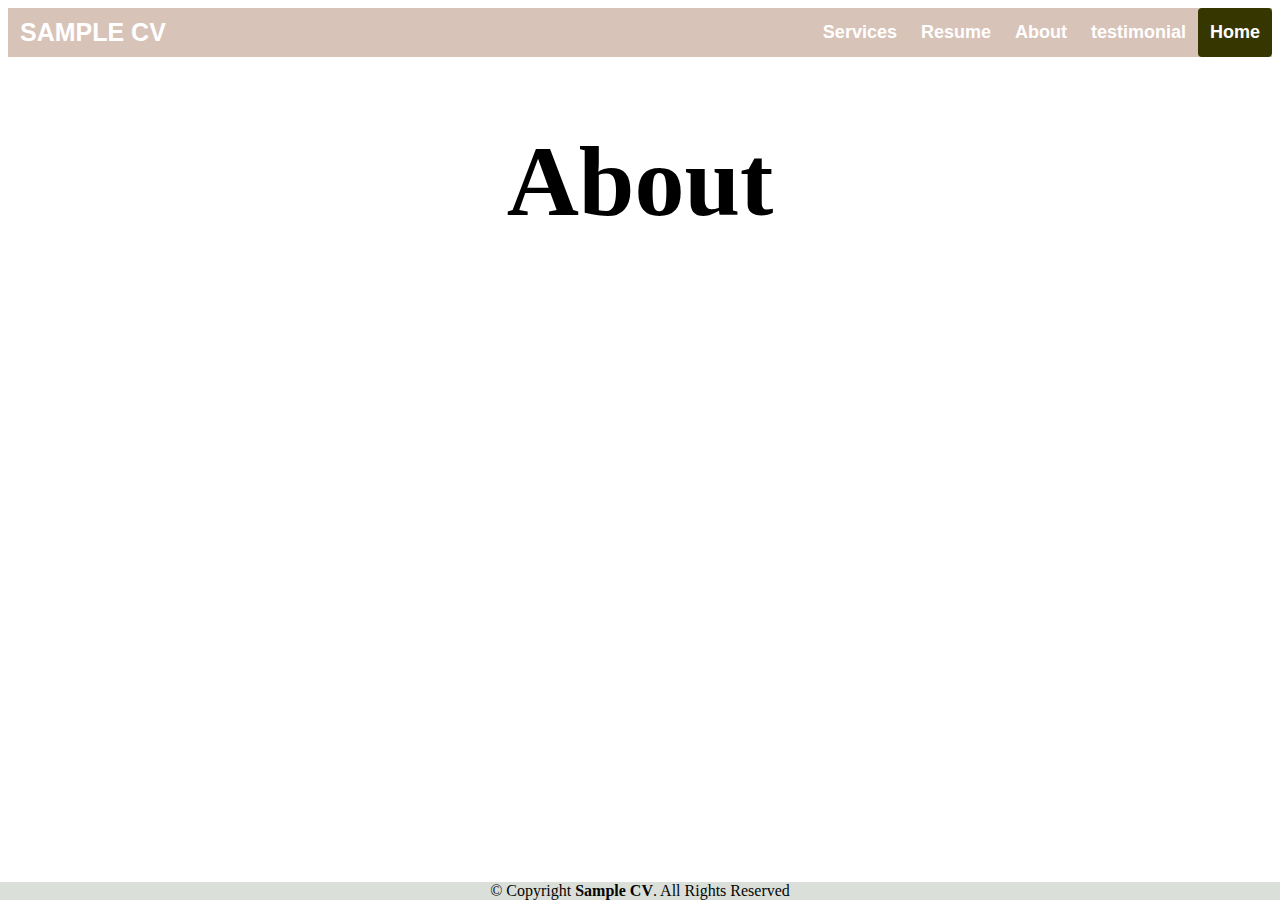
==== about.html @ f7c05f6d "first commit" ====
<head><!DOCTYPE html>
    <html lang="en">
    <head>
        <meta charset="UTF-8">
        <meta name="viewport" content="width=device-width, initial-scale=1.0">
        <title>Document</title>
    </head>
    <body>
        
    </body>
    </html></head>
        <title>Sample cv </title>
        <link rel="stylesheet" type="text/css" href="index-style.css" media="screen">
        </head>
        
        
        <body data-new-gr-c-s-check-loaded="14.1195.0" data-gr-ext-installed="">
            <header>
                <div class="header">
                    <div class="header-Left">
                        <a href="index.html" class="logo">SAMPLE CV</a>
                    </div>
                <div class="header-Right">
                    <a href="services.html">Services</a>
                    <a href="resume.html">Resume</a>
                    <a href="about.html">About</a>
                     <a href="testi.html.html">testimonial</a>
                    <a class="active" href="index.html">Home</a>
                </div>
            </div>
        
            </header>
        
            <section>
                   <h1>About</h1>
            </section>
        
            <footer class="">
                <div class="footer">
                    © Copyright <strong><span>Sample CV</span></strong>. All Rights Reserved
                </div>
            </footer>
        
        
        
        </body>
---- index-style.css ----
body{
    background-image: url("Photos/Tropical-island-with-palm-trees-white-sand-beach-turquoise-water-Nature-Wallpaper-HD-for-PC.jpg");
    background-repeat: no-repeat;
    background-size: cover;
}
h1{
    color: rgb(60, 179, 113), blue;
    text-align: center;
    font-family: Cambria, Cochin, Georgia, Times, 'Times New Roman', serif;
    font-size: 100px;
}.header {
    overflow: hidden;
    background-color: rgba(117, 42, 7, 0.281);
    /*padding: 20px 10px;*/
  }
  
  .header img{
    height: 50px;
    width: 50px;
  }
  
  
  /* Style the header links */
  .header a {
    float: left;
    color: white;
    text-align: center;
    padding: 12px;
    text-decoration: none;
    font-size: 18px;
    line-height: 25px;
    border-radius: 4px;
    font-family: Arial, Helvetica, sans-serif;
    font-weight: bold;
  }
  
  /* Style the logo link (notice that we set the same value of line-height and font-size to prevent the header to increase when the font gets bigger */
  .header a.logo {
    font-size: 25px;
    font-weight: bold;
    font-family: Arial, Helvetica, sans-serif;
  }
  
  /* Change the background color on mouse-over */
  .header a:hover {
    background-color: rgb(10, 10, 10);
    color: White;
  }
  
  .header a.active {
    background-color: rgb(54, 54, 1);
    color: white;
  }
  
  /* Float the link section to the right */
  .header-Right {
    float: right;
  }

  .footer{
    position:fixed;
    left: 0;
    bottom: 0;
    width: 100%;
    background-color: rgb(218, 223, 217);
    color: rgb(5, 5, 5);
    text-align: center;
  }
  #content{
    color: rgb(5, 5, 5);
    text-align: justify;
    font-family: Cambria, Cochin, Georgia, Times, 'Times New Roman', serif;
    font-size: 75px;
  }
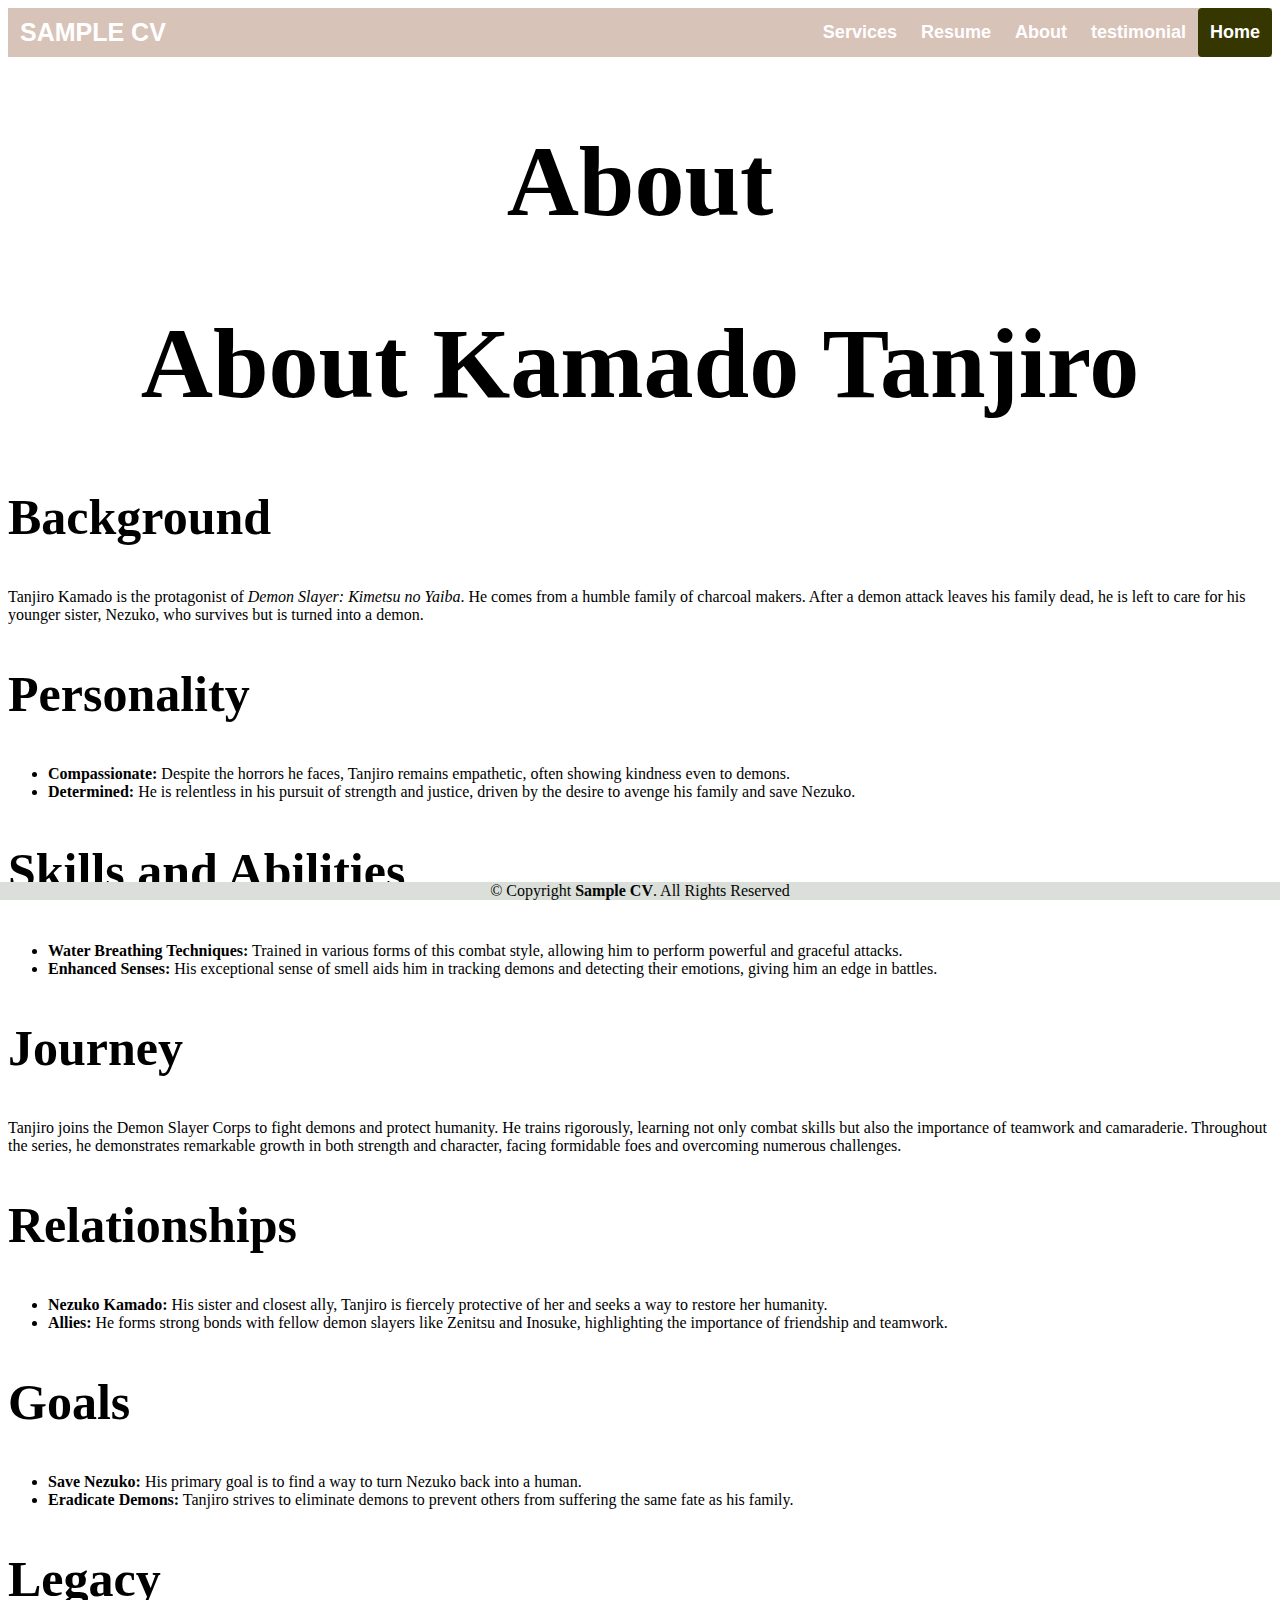
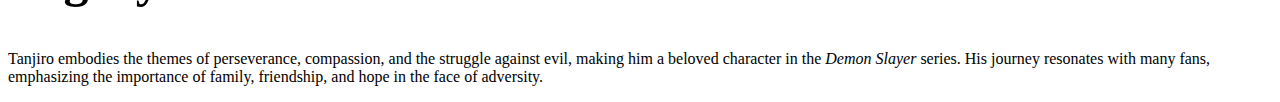
==== commit c3667a6e: "Initial commit" ====
--- a/about.html
+++ b/about.html
@@ -34,6 +34,44 @@
             <section>
                    <h1>About</h1>
             </section>
+            <section>
+                <h1>About Kamado Tanjiro</h1>
+
+    <h2>Background</h2>
+    <p>Tanjiro Kamado is the protagonist of <em>Demon Slayer: Kimetsu no Yaiba</em>. He comes from a humble family of charcoal makers. After a demon attack leaves his family dead, he is left to care for his younger sister, Nezuko, who survives but is turned into a demon.</p>
+
+    <h2>Personality</h2>
+    <ul>
+        <li><strong>Compassionate:</strong> Despite the horrors he faces, Tanjiro remains empathetic, often showing kindness even to demons.</li>
+        <li><strong>Determined:</strong> He is relentless in his pursuit of strength and justice, driven by the desire to avenge his family and save Nezuko.</li>
+    </ul>
+
+    <h2>Skills and Abilities</h2>
+    <ul>
+        <li><strong>Water Breathing Techniques:</strong> Trained in various forms of this combat style, allowing him to perform powerful and graceful attacks.</li>
+        <li><strong>Enhanced Senses:</strong> His exceptional sense of smell aids him in tracking demons and detecting their emotions, giving him an edge in battles.</li>
+    </ul>
+
+    <h2>Journey</h2>
+    <p>Tanjiro joins the Demon Slayer Corps to fight demons and protect humanity. He trains rigorously, learning not only combat skills but also the importance of teamwork and camaraderie. Throughout the series, he demonstrates remarkable growth in both strength and character, facing formidable foes and overcoming numerous challenges.</p>
+
+    <h2>Relationships</h2>
+    <ul>
+        <li><strong>Nezuko Kamado:</strong> His sister and closest ally, Tanjiro is fiercely protective of her and seeks a way to restore her humanity.</li>
+        <li><strong>Allies:</strong> He forms strong bonds with fellow demon slayers like Zenitsu and Inosuke, highlighting the importance of friendship and teamwork.</li>
+    </ul>
+
+    <h2>Goals</h2>
+    <ul>
+        <li><strong>Save Nezuko:</strong> His primary goal is to find a way to turn Nezuko back into a human.</li>
+        <li><strong>Eradicate Demons:</strong> Tanjiro strives to eliminate demons to prevent others from suffering the same fate as his family.</li>
+    </ul>
+
+    <h2>Legacy</h2>
+    <p>Tanjiro embodies the themes of perseverance, compassion, and the struggle against evil, making him a beloved character in the <em>Demon Slayer</em> series. His journey resonates with many fans, emphasizing the importance of family, friendship, and hope in the face of adversity.</p>
+</body>
+</html>
+            </section>
         
             <footer class="">
                 <div class="footer">
--- a/index-style.css
+++ b/index-style.css
@@ -1,5 +1,5 @@
 body{
-    background-image: url("Photos/Tropical-island-with-palm-trees-white-sand-beach-turquoise-water-Nature-Wallpaper-HD-for-PC.jpg");
+    background-image: url("https://w0.peakpx.com/wallpaper/1000/128/HD-wallpaper-demon-slayer-tanjirou-kamado-with-red-eyes-having-sword-with-background-of-white-anime.jpg");
     background-repeat: no-repeat;
     background-size: cover;
 }
@@ -8,7 +8,14 @@
     text-align: center;
     font-family: Cambria, Cochin, Georgia, Times, 'Times New Roman', serif;
     font-size: 100px;
-}.header {
+}
+h2{
+  color: rgb(60, 179, 113), blue;
+  text-align: left;
+  font-family: Cambria, Cochin, Georgia, Times, 'Times New Roman', serif;
+  font-size: 50px;
+}
+.header {
     overflow: hidden;
     background-color: rgba(117, 42, 7, 0.281);
     /*padding: 20px 10px;*/
